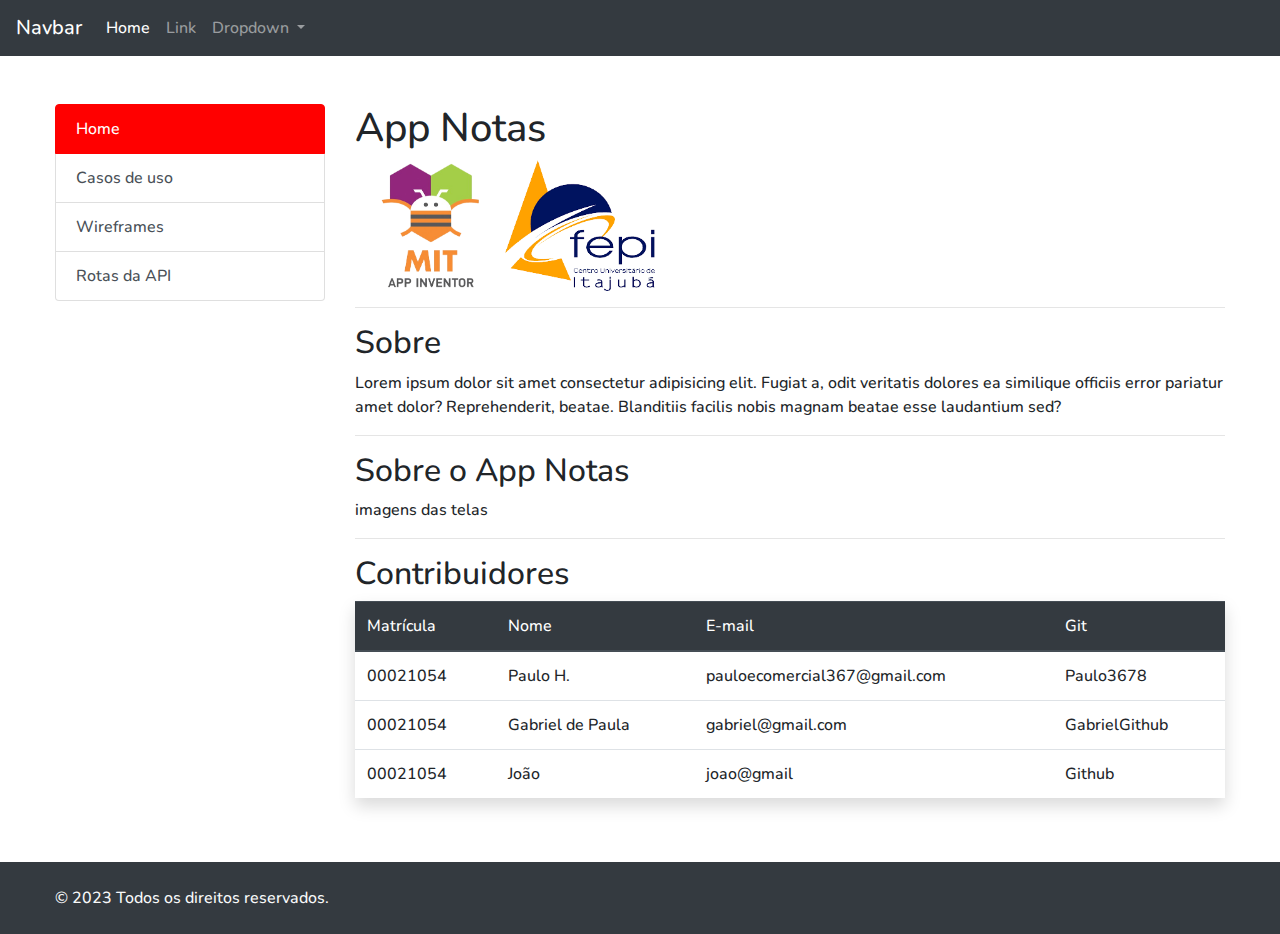
==== index.html @ a08cefc7 ":sparkles: First commit" ====
<!DOCTYPE html>
<html lang="pt-BR">

<head>
    <meta charset="UTF-8">
    <meta http-equiv="X-UA-Compatible" content="IE=edge">
    <meta name="viewport" content="width=device-width, initial-scale=1.0">
    <title>Home - Documentação - APP Notas</title>

    <!-- BOOTSTRAP -->
    <link rel="stylesheet" href="https://cdn.jsdelivr.net/npm/bootstrap@4.3.1/dist/css/bootstrap.min.css"
        integrity="sha384-ggOyR0iXCbMQv3Xipma34MD+dH/1fQ784/j6cY/iJTQUOhcWr7x9JvoRxT2MZw1T" crossorigin="anonymous">

    <link rel="stylesheet" href="./assets/css/custom.css">
</head>

<body>

    <nav class="navbar navbar-expand-lg navbar-dark bg-dark">
        <a class="navbar-brand" href="#">Navbar</a>
        <button class="navbar-toggler" type="button" data-toggle="collapse" data-target="#navbarSupportedContent"
            aria-controls="navbarSupportedContent" aria-expanded="false" aria-label="Toggle navigation">
            <span class="navbar-toggler-icon"></span>
        </button>

        <div class="collapse navbar-collapse" id="navbarSupportedContent">
            <ul class="navbar-nav mr-auto">
                <li class="nav-item active">
                    <a class="nav-link" href="#">Home <span class="sr-only">(current)</span></a>
                </li>
                <li class="nav-item">
                    <a class="nav-link" href="#">Link</a>
                </li>
                <li class="nav-item dropdown">
                    <a class="nav-link dropdown-toggle" href="#" id="navbarDropdown" role="button"
                        data-toggle="dropdown" aria-haspopup="true" aria-expanded="false">
                        Dropdown
                    </a>
                    <div class="dropdown-menu" aria-labelledby="navbarDropdown">
                        <a class="dropdown-item" href="#">Action</a>
                        <a class="dropdown-item" href="#">Another action</a>
                        <div class="dropdown-divider"></div>
                        <a class="dropdown-item" href="#">Something else here</a>
                    </div>
                </li>
            </ul>
        </div>
    </nav>

    <main class="py-5">
        <div class="container">
            <div class="row">
                <div class="col-12 col-lg-3">
                    <div class="list-group">
                        <a href="./index.html" class="list-group-item list-group-item-action active">
                            Home
                        </a>
                        <a href="./internas/casos-de-uso.html" class="list-group-item list-group-item-action">Casos de
                            uso</a>
                        <a href="./internas/wireframe.html" class="list-group-item list-group-item-action">Wireframes</a>
                        <a href="./internas/rotas-api.html" class="list-group-item list-group-item-action">Rotas da API</a>
                    </div>
                </div>
                <div class="col-12 col-lg-9">
                    <h1>App Notas</h1>
                    <div class="imagens-home">
                        <img src="/assets/img/mit.png" alt="Logo app inventor">
                        <img src="/assets/img/fepi.png" alt="Logo fepi">
                    </div>
                    <hr>

                    <div>
                        <h2>Sobre</h2>
                        <p>
                            Lorem ipsum dolor sit amet consectetur adipisicing elit. Fugiat a, odit veritatis dolores ea
                            similique officiis error pariatur amet dolor? Reprehenderit, beatae. Blanditiis facilis
                            nobis magnam beatae esse laudantium sed?
                        </p>
                    </div>
                    <hr>

                    <div>
                        <h2>Sobre o App Notas</h2>
                        imagens das telas
                    </div>
                    <hr>

                    <div>
                        <h2>Contribuidores</h2>
                        <table class="table shadow">
                            <thead class="thead-dark">
                                <tr>
                                    <th scope="col">Matrícula</th>
                                    <th scope="col">Nome</th>
                                    <th scope="col">E-mail</th>
                                    <th scope="col">Git</th>
                                </tr>
                            </thead>
                            <tbody>
                                <tr>
                                    <th scope="row">00021054</th>
                                    <td>Paulo H.</td>
                                    <td>pauloecomercial367@gmail.com</td>
                                    <td>Paulo3678</td>
                                </tr>
                                <tr>
                                    <th scope="row">00021054</th>
                                    <td>Gabriel de Paula</td>
                                    <td>gabriel@gmail.com</td>
                                    <td>GabrielGithub</td>
                                </tr>
                                <tr>
                                    <th scope="row">00021054</th>
                                    <td>João</td>
                                    <td>joao@gmail</td>
                                    <td>Github</td>
                                </tr>
                            </tbody>
                        </table>
                    </div>
                </div>
            </div>
        </div>
    </main>

    <footer class="bg-dark text-light p-4">
        <div class="container">
            <div class="row">
                <div class="col-12">
                    <p class="pb-0 mb-0">&copy; 2023 Todos os direitos reservados.</p>
                </div>
            </div>
        </div>
    </footer>

    <!-- BOOTSTRAP -->
    <script src="https://code.jquery.com/jquery-3.3.1.slim.min.js"
        integrity="sha384-q8i/X+965DzO0rT7abK41JStQIAqVgRVzpbzo5smXKp4YfRvH+8abtTE1Pi6jizo"
        crossorigin="anonymous"></script>
    <script src="https://cdn.jsdelivr.net/npm/popper.js@1.14.7/dist/umd/popper.min.js"
        integrity="sha384-UO2eT0CpHqdSJQ6hJty5KVphtPhzWj9WO1clHTMGa3JDZwrnQq4sF86dIHNDz0W1"
        crossorigin="anonymous"></script>
    <script src="https://cdn.jsdelivr.net/npm/bootstrap@4.3.1/dist/js/bootstrap.min.js"
        integrity="sha384-JjSmVgyd0p3pXB1rRibZUAYoIIy6OrQ6VrjIEaFf/nJGzIxFDsf4x0xIM+B07jRM"
        crossorigin="anonymous"></script>
</body>

</html>
---- assets/css/custom.css ----
@import url('https://fonts.googleapis.com/css2?family=Nunito:wght@200;300;400;500;600;700;800;900&display=swap');

* {
    font-family: 'Nunito', sans-serif;
    font-weight: 500;
}

.container {
    max-width: 1200px;
}

.imagens-home {
    display: flex;
    justify-content: flex-start;
}

.imagens-home img {
    width: 150px;
    object-fit: cover;
}

.list-group-item.active {
    background-color: red;
    border-color: red;
}


.shadow {
    box-shadow: rgba(100, 100, 111, 0.2) 0px 7px 29px 0px;
}

.wireframes {
    display: flex;
    flex-wrap: wrap;
    justify-content: space-between;
}

.wireframes img {
    width: 30%;
    object-fit: contain;
    cursor: pointer;
    transition: all .3s;
}

.wireframes img:hover {
    scale: 1.03;
    box-shadow: rgba(100, 100, 111, 0.2) 0px 7px 29px 0px;
}
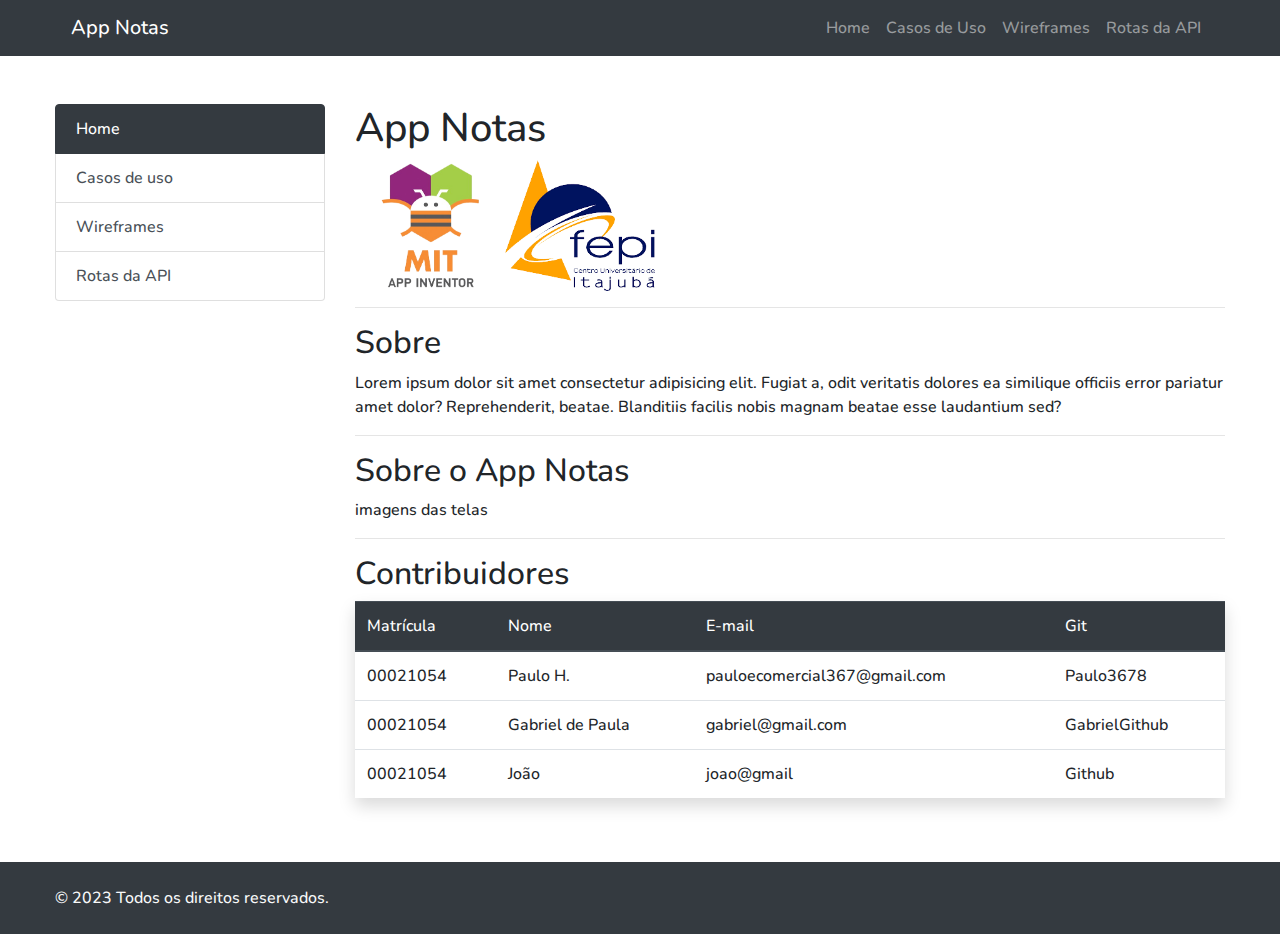
==== commit d3441e23: ":sparkle: Casos de uso" ====
--- a/index.html
+++ b/index.html
@@ -16,49 +16,58 @@
 
 <body>
 
-    <nav class="navbar navbar-expand-lg navbar-dark bg-dark">
-        <a class="navbar-brand" href="#">Navbar</a>
-        <button class="navbar-toggler" type="button" data-toggle="collapse" data-target="#navbarSupportedContent"
-            aria-controls="navbarSupportedContent" aria-expanded="false" aria-label="Toggle navigation">
-            <span class="navbar-toggler-icon"></span>
-        </button>
 
-        <div class="collapse navbar-collapse" id="navbarSupportedContent">
-            <ul class="navbar-nav mr-auto">
-                <li class="nav-item active">
-                    <a class="nav-link" href="#">Home <span class="sr-only">(current)</span></a>
-                </li>
-                <li class="nav-item">
-                    <a class="nav-link" href="#">Link</a>
-                </li>
-                <li class="nav-item dropdown">
-                    <a class="nav-link dropdown-toggle" href="#" id="navbarDropdown" role="button"
-                        data-toggle="dropdown" aria-haspopup="true" aria-expanded="false">
-                        Dropdown
-                    </a>
-                    <div class="dropdown-menu" aria-labelledby="navbarDropdown">
-                        <a class="dropdown-item" href="#">Action</a>
-                        <a class="dropdown-item" href="#">Another action</a>
-                        <div class="dropdown-divider"></div>
-                        <a class="dropdown-item" href="#">Something else here</a>
-                    </div>
-                </li>
-            </ul>
+    <header class="bg-dark">
+        <div class="container">
+            <div class="row">
+                <div class="col-12">
+
+                    <nav class="navbar navbar-expand-lg navbar-dark bg-dark">
+                        <a class="navbar-brand" href="#">App Notas</a>
+                        <button class="navbar-toggler" type="button" data-toggle="collapse"
+                            data-target="#navbarSupportedContent" aria-controls="navbarSupportedContent"
+                            aria-expanded="false" aria-label="Toggle navigation">
+                            <span class="navbar-toggler-icon"></span>
+                        </button>
+
+
+                        <div class="collapse navbar-collapse" id="navbarSupportedContent">
+                            <ul class="navbar-nav ml-auto">
+                                <li class="nav-item">
+                                    <a class="nav-link" href="./index.html">Home</span></a>
+                                </li>
+                                <li class="nav-item">
+                                    <a class="nav-link" href="./internas/casos-de-uso.html">Casos de Uso</a>
+                                </li>
+                                <li class="nav-item">
+                                    <a class="nav-link" href="./internas/wireframe.html">Wireframes</a>
+                                </li>
+                                <li class="nav-item">
+                                    <a class="nav-link" href="./internas/rotas-api.html">Rotas da API</a>
+                                </li>
+
+                            </ul>
+                        </div>
+                    </nav>
+                </div>
+            </div>
         </div>
-    </nav>
+    </header>
 
     <main class="py-5">
         <div class="container">
             <div class="row">
-                <div class="col-12 col-lg-3">
+                <div class="col-12 d-none d-lg-block col-lg-3">
                     <div class="list-group">
                         <a href="./index.html" class="list-group-item list-group-item-action active">
                             Home
                         </a>
                         <a href="./internas/casos-de-uso.html" class="list-group-item list-group-item-action">Casos de
                             uso</a>
-                        <a href="./internas/wireframe.html" class="list-group-item list-group-item-action">Wireframes</a>
-                        <a href="./internas/rotas-api.html" class="list-group-item list-group-item-action">Rotas da API</a>
+                        <a href="./internas/wireframe.html"
+                            class="list-group-item list-group-item-action">Wireframes</a>
+                        <a href="./internas/rotas-api.html" class="list-group-item list-group-item-action">Rotas da
+                            API</a>
                     </div>
                 </div>
                 <div class="col-12 col-lg-9">
--- a/assets/css/custom.css
+++ b/assets/css/custom.css
@@ -20,8 +20,9 @@
 }
 
 .list-group-item.active {
-    background-color: red;
-    border-color: red;
+    background-color: #343a40;
+    border-color: #343a40;
+    color: #fff;
 }
 
 
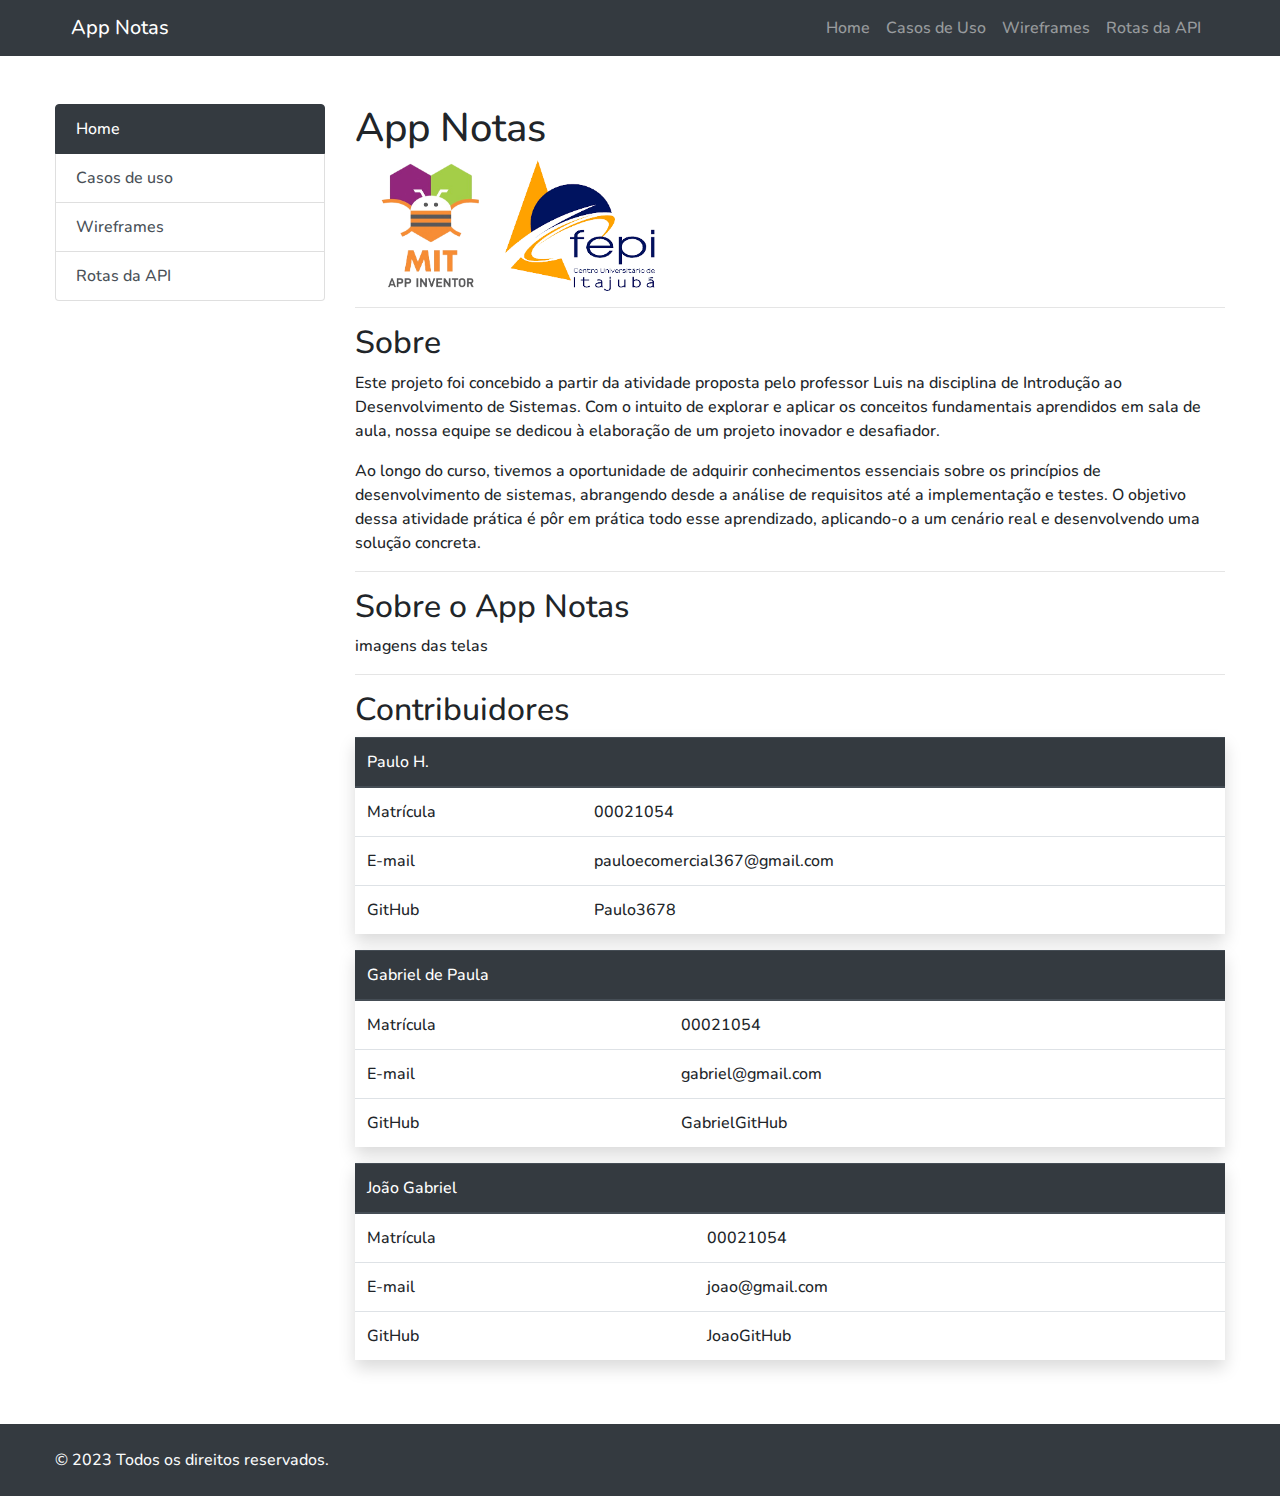
==== commit 2f3d3849: ":sparkle: Textos da aplicação" ====
--- a/index.html
+++ b/index.html
@@ -73,17 +73,24 @@
                 <div class="col-12 col-lg-9">
                     <h1>App Notas</h1>
                     <div class="imagens-home">
-                        <img src="/assets/img/mit.png" alt="Logo app inventor">
-                        <img src="/assets/img/fepi.png" alt="Logo fepi">
+                        <img src="./assets/img/mit.png" alt="Logo app inventor">
+                        <img src="./assets/img/fepi.png" alt="Logo fepi">
                     </div>
                     <hr>
 
                     <div>
                         <h2>Sobre</h2>
                         <p>
-                            Lorem ipsum dolor sit amet consectetur adipisicing elit. Fugiat a, odit veritatis dolores ea
-                            similique officiis error pariatur amet dolor? Reprehenderit, beatae. Blanditiis facilis
-                            nobis magnam beatae esse laudantium sed?
+                            Este projeto foi concebido a partir da atividade proposta pelo professor Luis na disciplina
+                            de Introdução ao Desenvolvimento de Sistemas. Com o intuito de explorar e aplicar os
+                            conceitos fundamentais aprendidos em sala de aula, nossa equipe se dedicou à elaboração de
+                            um projeto inovador e desafiador.
+                        </p>
+                        <p>
+                            Ao longo do curso, tivemos a oportunidade de adquirir conhecimentos essenciais sobre os
+                            princípios de desenvolvimento de sistemas, abrangendo desde a análise de requisitos até a
+                            implementação e testes. O objetivo dessa atividade prática é pôr em prática todo esse
+                            aprendizado, aplicando-o a um cenário real e desenvolvendo uma solução concreta.
                         </p>
                     </div>
                     <hr>
@@ -99,33 +106,69 @@
                         <table class="table shadow">
                             <thead class="thead-dark">
                                 <tr>
-                                    <th scope="col">Matrícula</th>
-                                    <th scope="col">Nome</th>
-                                    <th scope="col">E-mail</th>
-                                    <th scope="col">Git</th>
+                                    <th scope="col" colspan="2">Paulo H.</th>
                                 </tr>
                             </thead>
                             <tbody>
                                 <tr>
-                                    <th scope="row">00021054</th>
-                                    <td>Paulo H.</td>
-                                    <td>pauloecomercial367@gmail.com</td>
+                                    <th scope="row">Matrícula</th>
+                                    <td>00021054</td>
+                                </tr>
+                                <tr>
+                                    <th scope="row">E-mail</th>
+                                    <td class="ln-anywhere">pauloecomercial367@gmail.com</td>
+                                </tr>
+                                <tr>
+                                    <th scope="row">GitHub</th>
                                     <td>Paulo3678</td>
-                                </tr>
-                                <tr>
-                                    <th scope="row">00021054</th>
-                                    <td>Gabriel de Paula</td>
-                                    <td>gabriel@gmail.com</td>
-                                    <td>GabrielGithub</td>
-                                </tr>
-                                <tr>
-                                    <th scope="row">00021054</th>
-                                    <td>João</td>
-                                    <td>joao@gmail</td>
-                                    <td>Github</td>
                                 </tr>
                             </tbody>
                         </table>
+                        <table class="table shadow">
+                            <thead class="thead-dark">
+                                <tr>
+                                    <th scope="col" colspan="2">Gabriel de Paula</th>
+                                </tr>
+                            </thead>
+                            <tbody>
+                                <tr>
+                                    <th scope="row">Matrícula</th>
+                                    <td>00021054</td>
+                                </tr>
+                                <tr>
+                                    <th scope="row">E-mail</th>
+                                    <td class="ln-anywhere">gabriel@gmail.com</td>
+                                </tr>
+                                <tr>
+                                    <th scope="row">GitHub</th>
+                                    <td>GabrielGitHub</td>
+                                </tr>
+                            </tbody>
+                        </table>
+                        <table class="table shadow">
+                            <thead class="thead-dark">
+                                <tr>
+                                    <th scope="col" colspan="2">João Gabriel</th>
+                                </tr>
+                            </thead>
+                            <tbody>
+                                <tr>
+                                    <th scope="row">Matrícula</th>
+                                    <td>00021054</td>
+                                </tr>
+                                <tr>
+                                    <th scope="row">E-mail</th>
+                                    <td class="ln-anywhere">joao@gmail.com</td>
+                                </tr>
+                                <tr>
+                                    <th scope="row">GitHub</th>
+                                    <td>JoaoGitHub</td>
+                                </tr>
+                            </tbody>
+                        </table>
+
+
+                      
                     </div>
                 </div>
             </div>
--- a/assets/css/custom.css
+++ b/assets/css/custom.css
@@ -46,4 +46,50 @@
 .wireframes img:hover {
     scale: 1.03;
     box-shadow: rgba(100, 100, 111, 0.2) 0px 7px 29px 0px;
+}
+
+.ln-anywhere {
+    line-break: anywhere;
+}
+
+.btn-copiar {
+    border: none;
+    background-color: transparent;
+    outline: none;
+    border: 2px solid #343a40;
+    margin-left: 10px;
+    border-radius: 5px;
+    transition: all .3s;
+}
+
+.btn-copiar:hover {
+    background-color: #343a40;
+    color: #fff;
+}
+
+.btn-copiar.copiado {
+    background-color: #38E54D;
+    color: #fFf;
+}
+
+.texto-copiado-msg {
+    position: fixed;
+    bottom: -100%;
+    left: 0;
+    width: 100%;
+    text-align: center;
+    transition: all .5s;
+    /* display: none; */
+}
+
+.texto-copiado-msg span {
+    border: 2px solid #343a40;
+    background-color: #e1e5cb;
+    padding: 5px;
+}
+
+
+.texto-copiado-msg.active {
+    /* display: block; */
+    bottom: 10px;
 }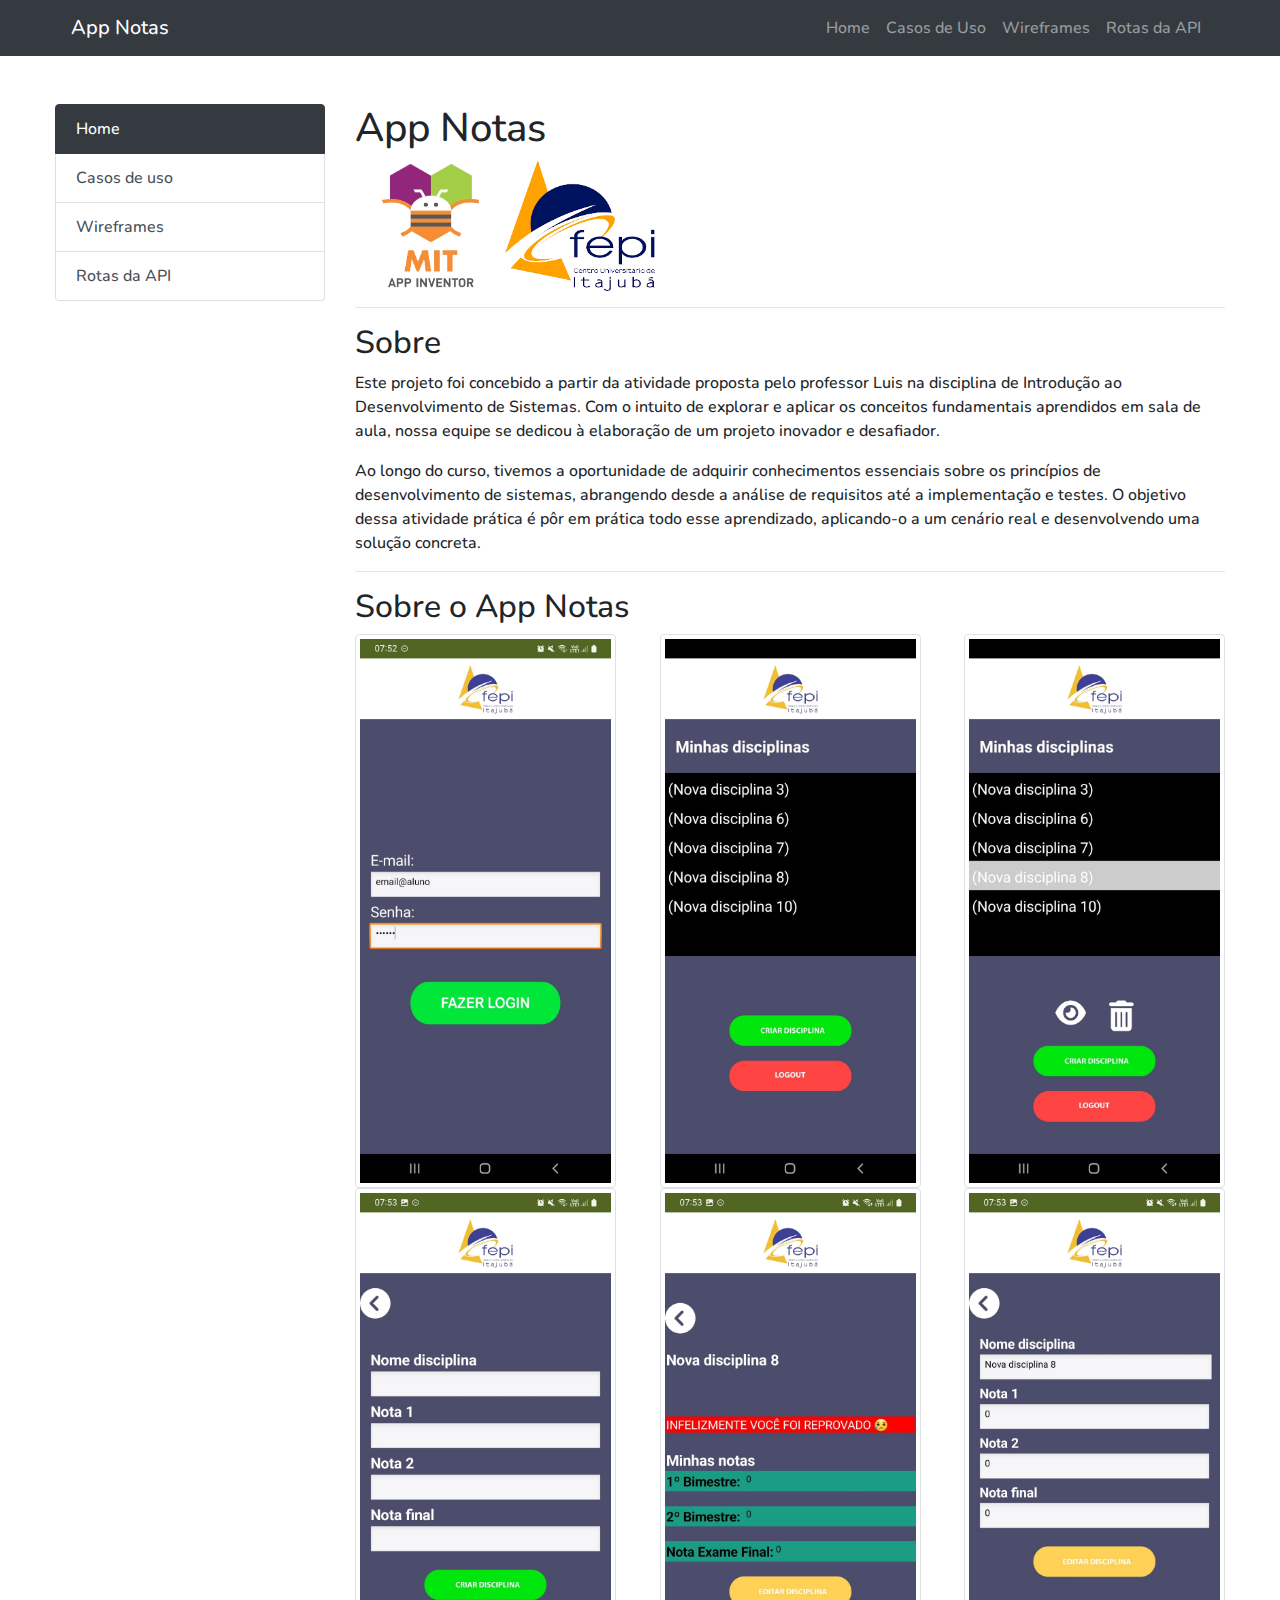
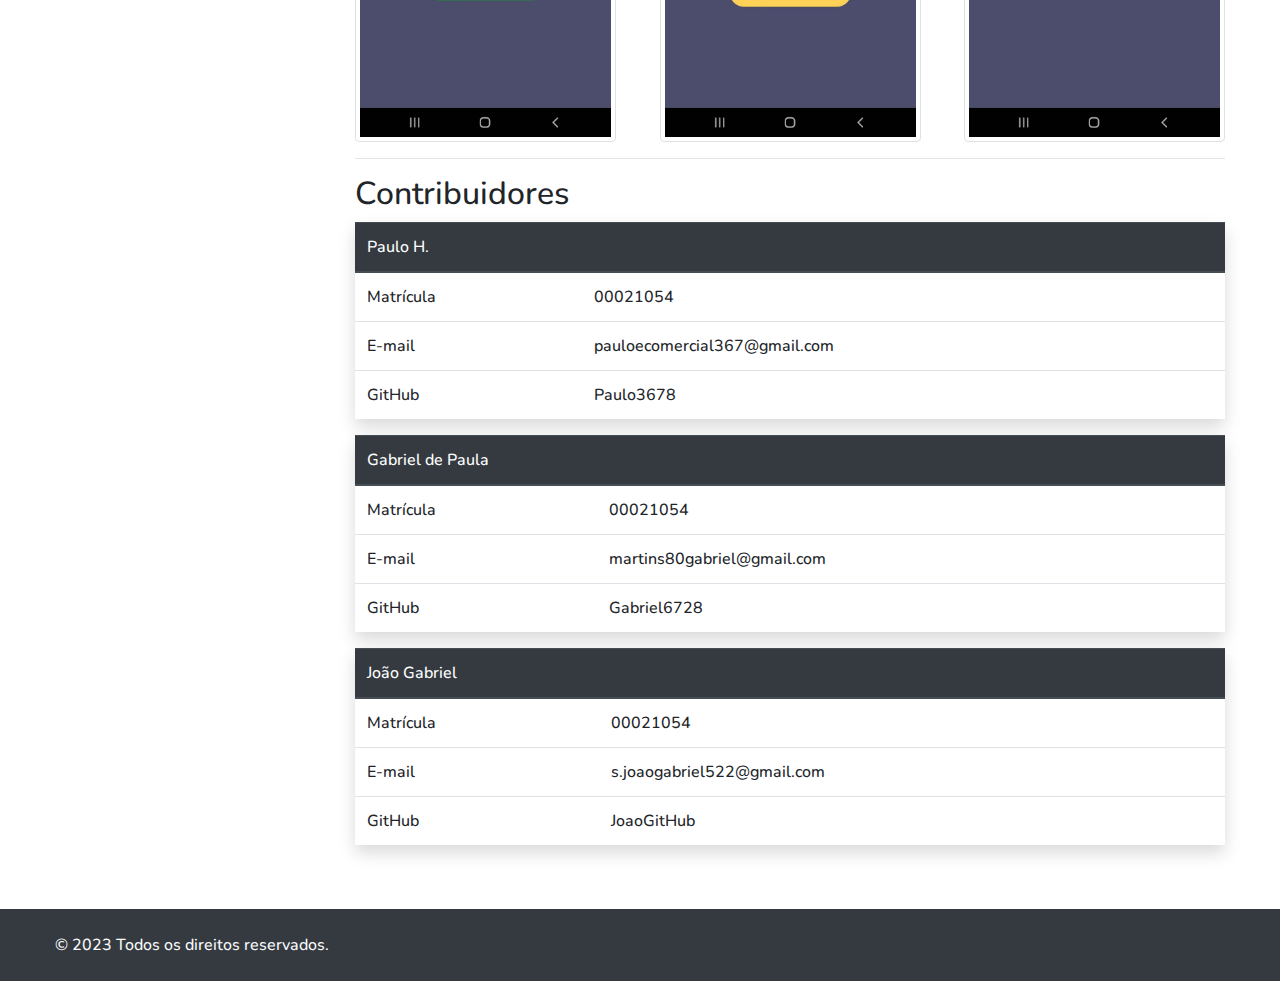
==== commit 82843806: ":gem: Imagens das telas" ====
--- a/index.html
+++ b/index.html
@@ -97,7 +97,86 @@
 
                     <div>
                         <h2>Sobre o App Notas</h2>
-                        imagens das telas
+                        <div class="telas">
+                            <img src=".//assets/img/telas/1.jpeg" data-toggle="modal" data-target="#imagem1Modal"
+                                class="img-thumbnail" alt=" Tela 1">
+                            <img src=".//assets/img/telas/2.jpeg" data-toggle="modal" data-target="#imagem1Modal"
+                                class="img-thumbnail" alt=" Tela 2">
+                            <img src=".//assets/img/telas/3.jpeg" data-toggle="modal" data-target="#imagem1Modal"
+                                class="img-thumbnail" alt=" Tela 3">
+                            <img src=".//assets/img/telas/4.jpeg" data-toggle="modal" data-target="#imagem1Modal"
+                                class="img-thumbnail" alt=" Tela 4">
+                            <img src=".//assets/img/telas/5.jpeg" data-toggle="modal" data-target="#imagem1Modal"
+                                class="img-thumbnail" alt=" Tela 5">
+                            <img src=".//assets/img/telas/6.jpeg" data-toggle="modal" data-target="#imagem1Modal"
+                                class="img-thumbnail" alt=" Tela 6">
+                        </div>
+
+                        <div class="modal fade" id="imagem1Modal" tabindex="-1" role="dialog"
+                            aria-labelledby="imagem1ModalLabel" aria-hidden="true">
+                            <div class="modal-dialog modal-dialog-centered" role="document">
+                                <div class="modal-content">
+                                    <div class="modal-body">
+                                        <img src="./assets/img/telas/1.jpeg" alt="Imagem" class="img-fluid">
+                                    </div>
+                                </div>
+                            </div>
+                        </div>
+
+                        <div class="modal fade" id="imagem2Modal" tabindex="-1" role="dialog"
+                            aria-labelledby="imagem2ModalLabel" aria-hidden="true">
+                            <div class="modal-dialog modal-dialog-centered" role="document">
+                                <div class="modal-content">
+                                    <div class="modal-body">
+                                        <img src="./assets/img/telas/2.jpeg" alt="Imagem" class="img-fluid">
+                                    </div>
+                                </div>
+                            </div>
+                        </div>
+
+                        <div class="modal fade" id="imagem3Modal" tabindex="-1" role="dialog"
+                            aria-labelledby="imagem3ModalLabel" aria-hidden="true">
+                            <div class="modal-dialog modal-dialog-centered" role="document">
+                                <div class="modal-content">
+                                    <div class="modal-body">
+                                        <img src="./assets/img/telas/3.jpeg" alt="Imagem" class="img-fluid">
+                                    </div>
+                                </div>
+                            </div>
+                        </div>
+
+                        <div class="modal fade" id="imagem4Modal" tabindex="-1" role="dialog"
+                            aria-labelledby="imagem4ModalLabel" aria-hidden="true">
+                            <div class="modal-dialog modal-dialog-centered" role="document">
+                                <div class="modal-content">
+                                    <div class="modal-body">
+                                        <img src="./assets/img/telas/4.jpeg" alt="Imagem" class="img-fluid">
+                                    </div>
+                                </div>
+                            </div>
+                        </div>
+
+                        <div class="modal fade" id="imagem5Modal" tabindex="-1" role="dialog"
+                            aria-labelledby="imagem5ModalLabel" aria-hidden="true">
+                            <div class="modal-dialog modal-dialog-centered" role="document">
+                                <div class="modal-content">
+                                    <div class="modal-body">
+                                        <img src="./assets/img/telas/5.jpeg" alt="Imagem" class="img-fluid">
+                                    </div>
+                                </div>
+                            </div>
+                        </div>
+
+                        <div class="modal fade" id="imagem6Modal" tabindex="-1" role="dialog"
+                            aria-labelledby="imagem6ModalLabel" aria-hidden="true">
+                            <div class="modal-dialog modal-dialog-centered" role="document">
+                                <div class="modal-content">
+                                    <div class="modal-body">
+                                        <img src="./assets/img/telas/6.jpeg" alt="Imagem" class="img-fluid">
+                                    </div>
+                                </div>
+                            </div>
+                        </div>
                     </div>
                     <hr>
 
@@ -137,11 +216,11 @@
                                 </tr>
                                 <tr>
                                     <th scope="row">E-mail</th>
-                                    <td class="ln-anywhere">gabriel@gmail.com</td>
+                                    <td class="ln-anywhere">martins80gabriel@gmail.com</td>
                                 </tr>
                                 <tr>
                                     <th scope="row">GitHub</th>
-                                    <td>GabrielGitHub</td>
+                                    <td>Gabriel6728</td>
                                 </tr>
                             </tbody>
                         </table>
@@ -158,7 +237,7 @@
                                 </tr>
                                 <tr>
                                     <th scope="row">E-mail</th>
-                                    <td class="ln-anywhere">joao@gmail.com</td>
+                                    <td class="ln-anywhere">s.joaogabriel522@gmail.com</td>
                                 </tr>
                                 <tr>
                                     <th scope="row">GitHub</th>
@@ -168,7 +247,7 @@
                         </table>
 
 
-                      
+
                     </div>
                 </div>
             </div>
--- a/assets/css/custom.css
+++ b/assets/css/custom.css
@@ -52,6 +52,27 @@
     line-break: anywhere;
 }
 
+.telas {
+    display: flex;
+    justify-content: space-between;
+    flex-wrap: wrap;
+}
+
+.telas img {
+    width: 30%;
+}
+
+@media (max-width: 576px) {
+    .telas {
+        justify-content: center;
+    }
+
+    .telas img {
+        width: 100%;
+    }
+
+}
+
 .btn-copiar {
     border: none;
     background-color: transparent;
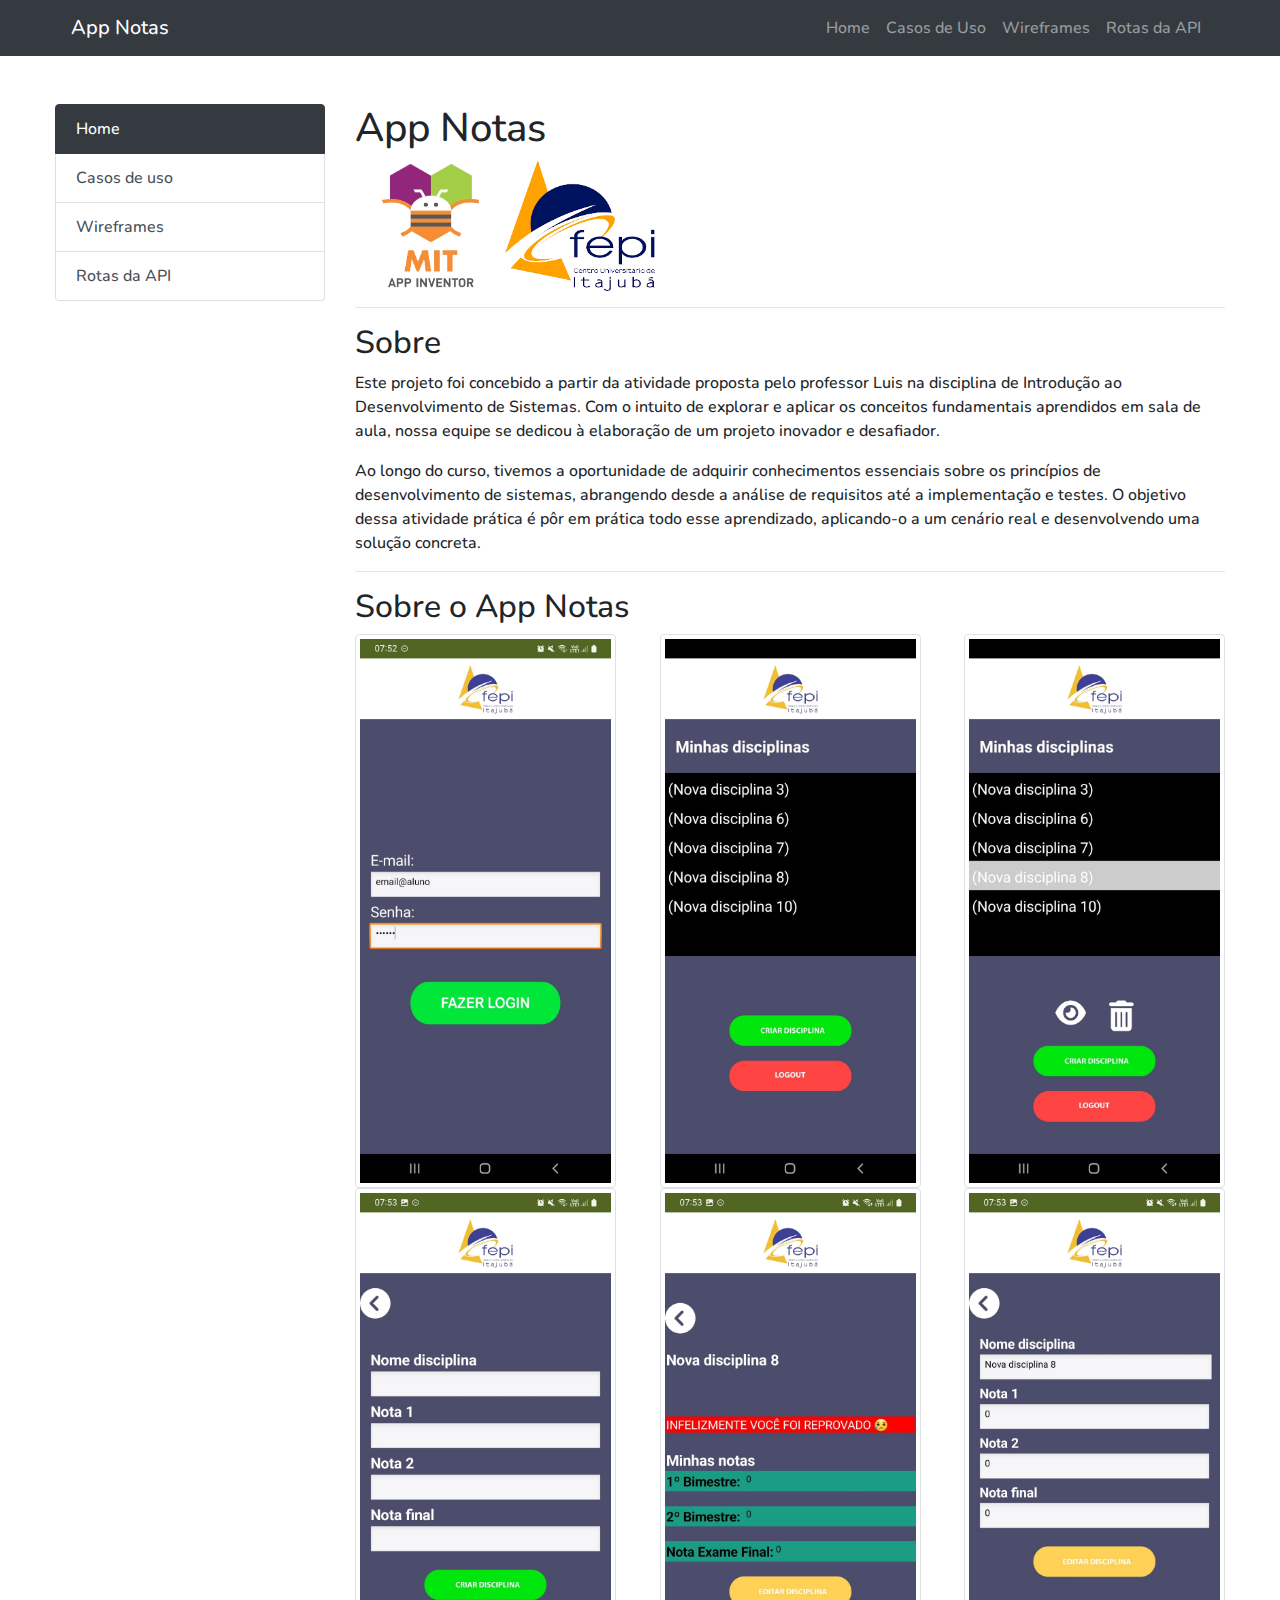
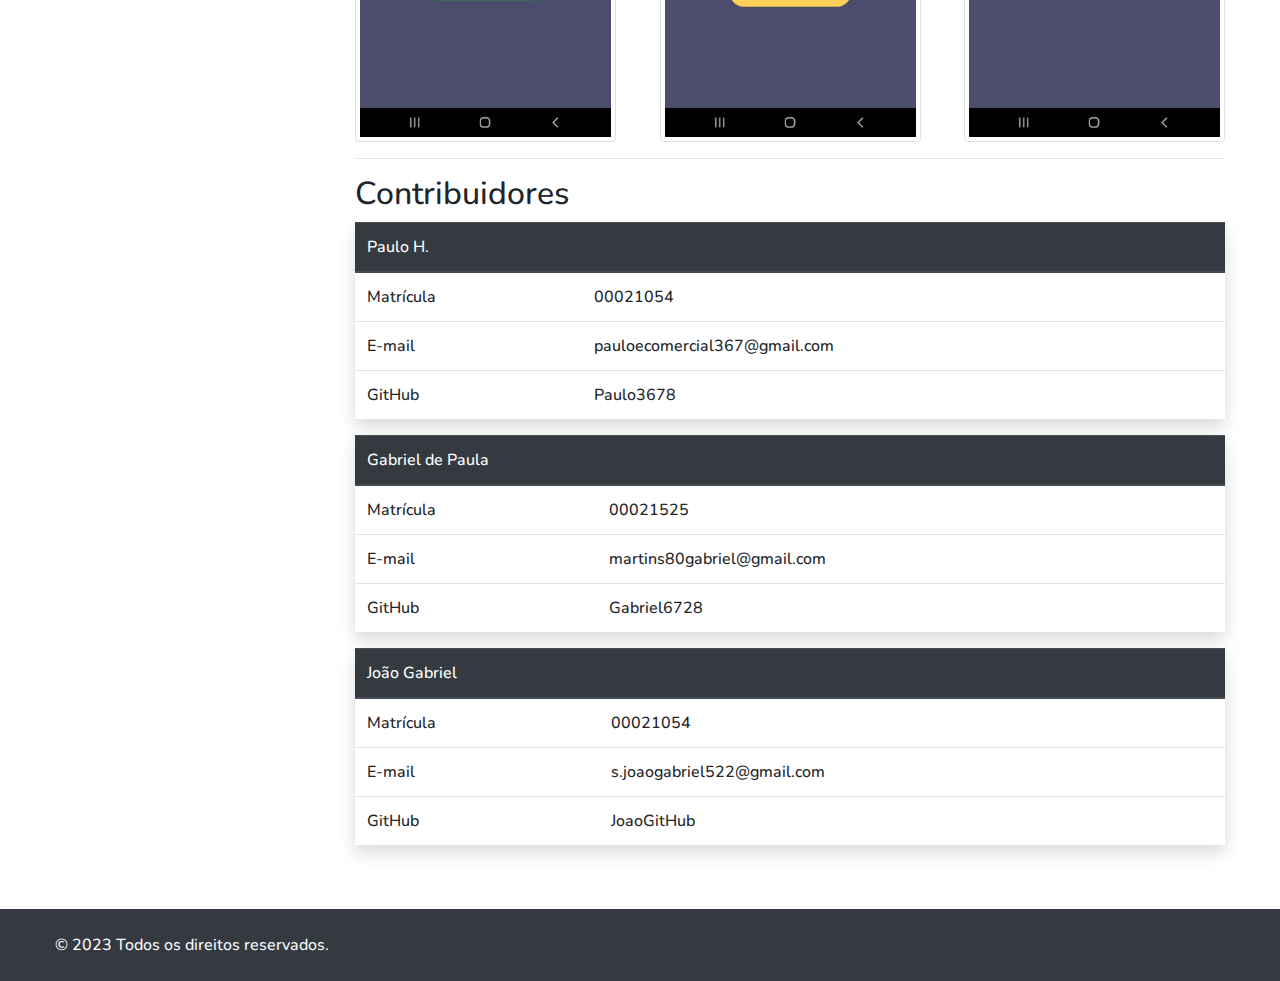
==== commit a578eebe: ":sparkle: Matricula Gabriel" ====
--- a/index.html
+++ b/index.html
@@ -212,7 +212,7 @@
                             <tbody>
                                 <tr>
                                     <th scope="row">Matrícula</th>
-                                    <td>00021054</td>
+                                    <td>00021525</td>
                                 </tr>
                                 <tr>
                                     <th scope="row">E-mail</th>
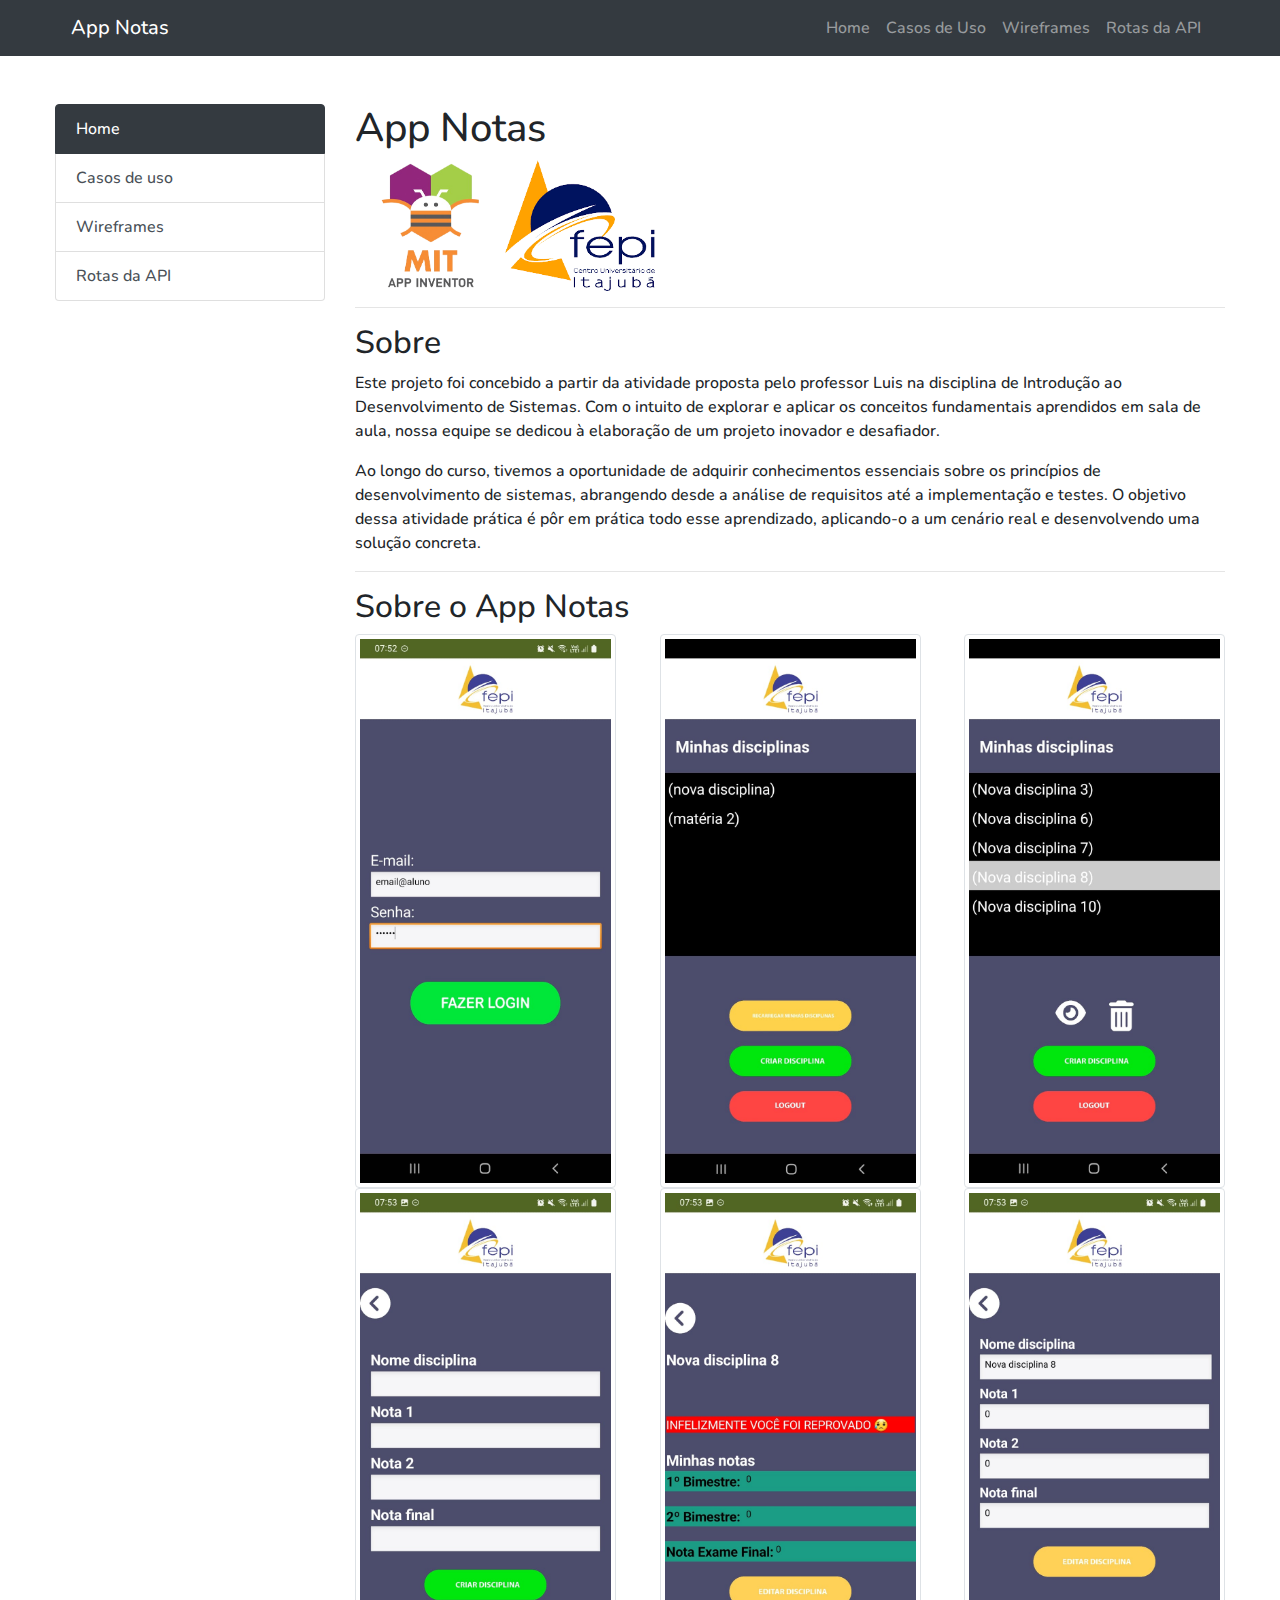
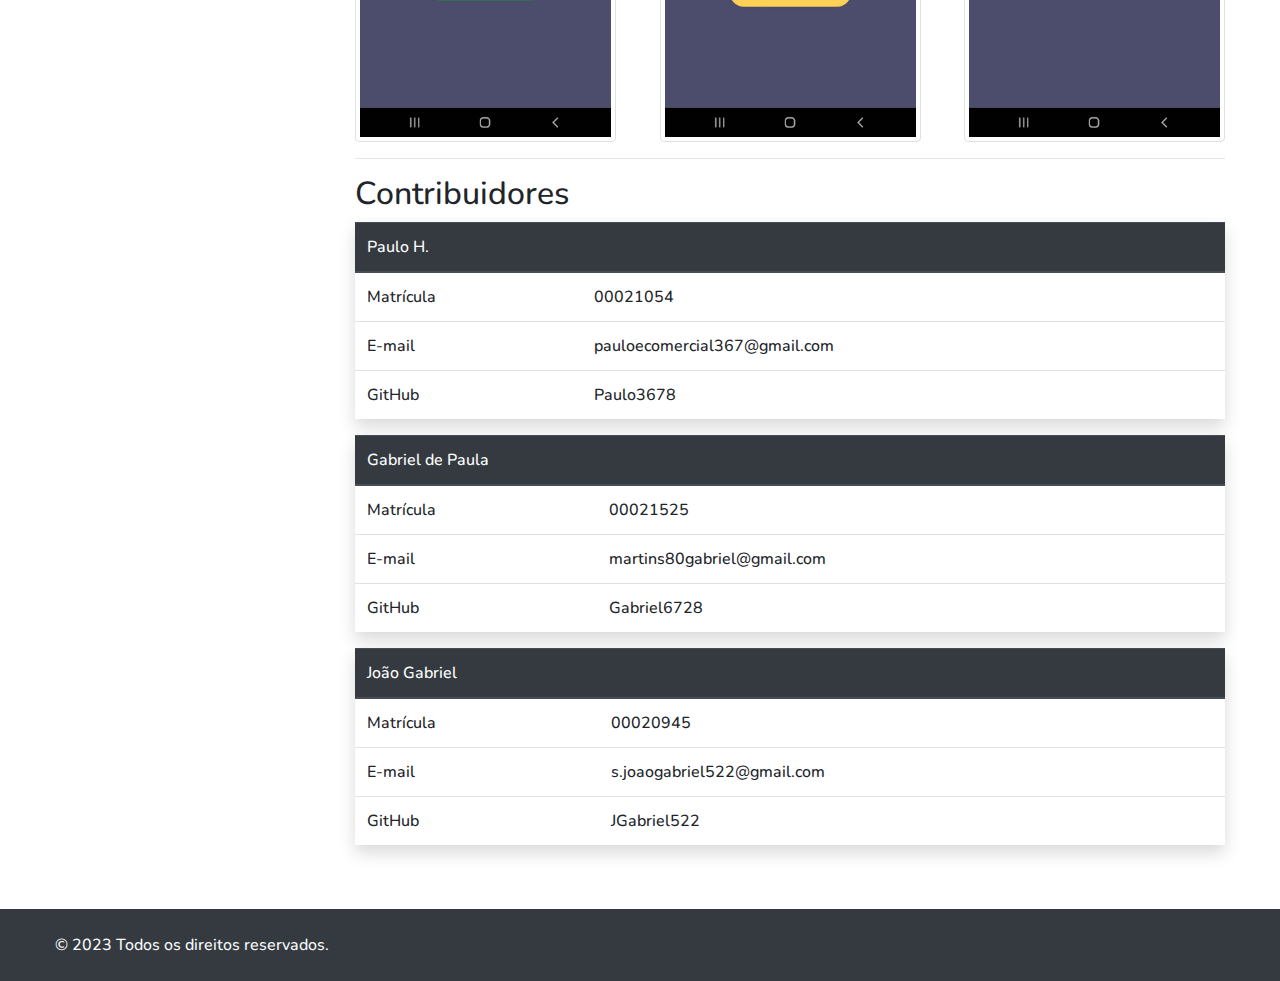
==== commit 845ce938: ":sparkles: Documentação 1.0" ====
--- a/index.html
+++ b/index.html
@@ -100,15 +100,15 @@
                         <div class="telas">
                             <img src=".//assets/img/telas/1.jpeg" data-toggle="modal" data-target="#imagem1Modal"
                                 class="img-thumbnail" alt=" Tela 1">
-                            <img src=".//assets/img/telas/2.jpeg" data-toggle="modal" data-target="#imagem1Modal"
+                            <img src=".//assets/img/telas/2.jpeg" data-toggle="modal" data-target="#imagem2Modal"
                                 class="img-thumbnail" alt=" Tela 2">
-                            <img src=".//assets/img/telas/3.jpeg" data-toggle="modal" data-target="#imagem1Modal"
+                            <img src=".//assets/img/telas/3.jpeg" data-toggle="modal" data-target="#imagem3Modal"
                                 class="img-thumbnail" alt=" Tela 3">
-                            <img src=".//assets/img/telas/4.jpeg" data-toggle="modal" data-target="#imagem1Modal"
+                            <img src=".//assets/img/telas/4.jpeg" data-toggle="modal" data-target="#imagem4Modal"
                                 class="img-thumbnail" alt=" Tela 4">
-                            <img src=".//assets/img/telas/5.jpeg" data-toggle="modal" data-target="#imagem1Modal"
+                            <img src=".//assets/img/telas/5.jpeg" data-toggle="modal" data-target="#imagem5Modal"
                                 class="img-thumbnail" alt=" Tela 5">
-                            <img src=".//assets/img/telas/6.jpeg" data-toggle="modal" data-target="#imagem1Modal"
+                            <img src=".//assets/img/telas/6.jpeg" data-toggle="modal" data-target="#imagem6Modal"
                                 class="img-thumbnail" alt=" Tela 6">
                         </div>
 
@@ -233,7 +233,7 @@
                             <tbody>
                                 <tr>
                                     <th scope="row">Matrícula</th>
-                                    <td>00021054</td>
+                                    <td>00020945</td>
                                 </tr>
                                 <tr>
                                     <th scope="row">E-mail</th>
@@ -241,7 +241,7 @@
                                 </tr>
                                 <tr>
                                     <th scope="row">GitHub</th>
-                                    <td>JoaoGitHub</td>
+                                    <td>JGabriel522</td>
                                 </tr>
                             </tbody>
                         </table>
